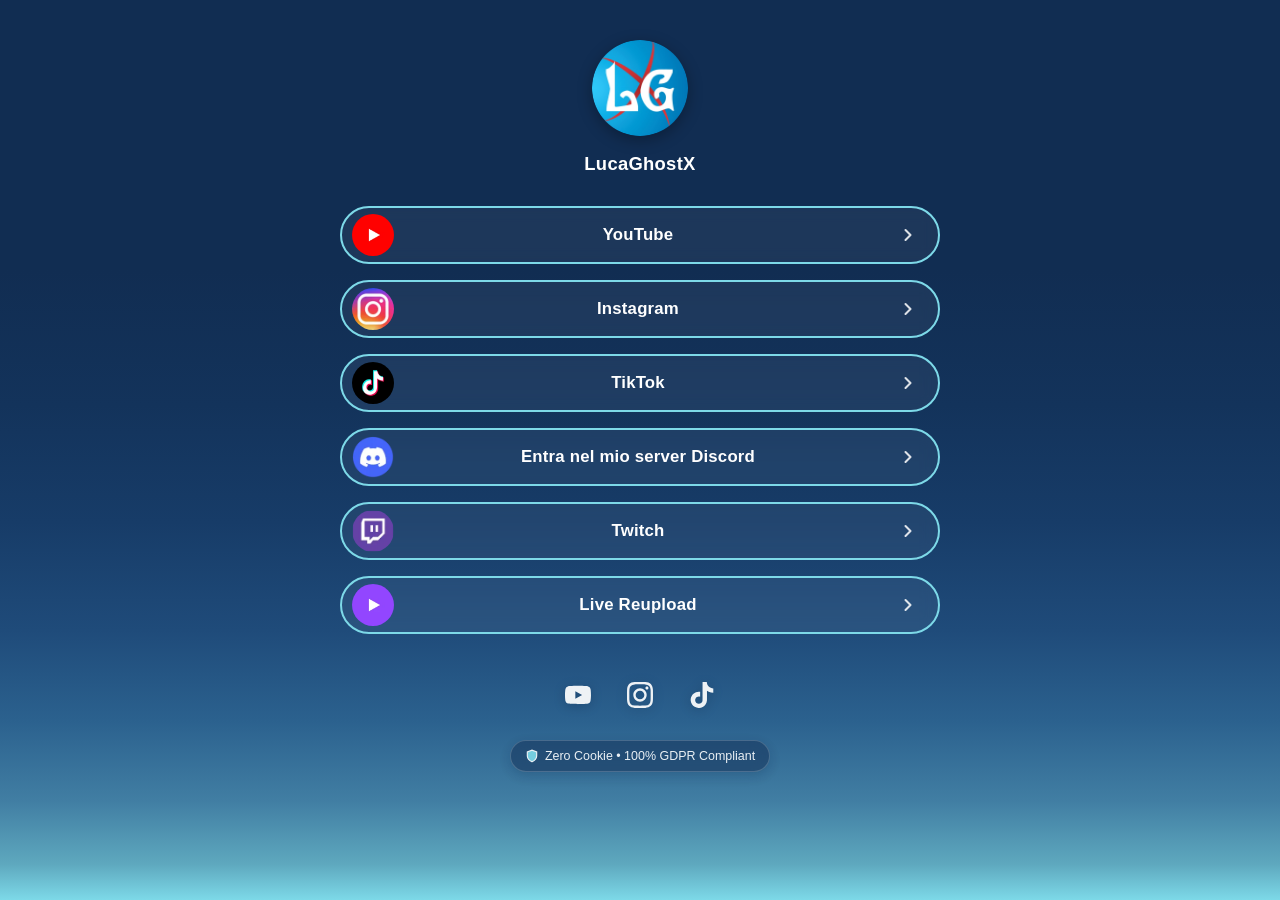
==== link/index.html @ 70189757 "Release" ====
<!DOCTYPE html>
<html lang="it">
<head>
  <meta charset="UTF-8">
  <meta name="viewport" content="width=device-width, initial-scale=1.0">
  <title></title>
  <meta name="description" content="">
  <meta name="theme-color" content="#112d52">
  <link rel="icon" type="image/webp" href="">
  <link rel="stylesheet" href="style.css">
  
  <!-- Zero cookies, zero tracker scripts, zero local storage. Pure dynamic config via config.json -->
</head>
<body>
  <main class="page-container">
    <!-- Header with Share & Profile (populated from config.json) -->
    <header class="profile-header">

      <div class="avatar-wrapper" id="avatarWrapper" style="display: none;">
        <img id="profileAvatar" class="avatar-img" src="" alt="" width="96" height="96">
      </div>

      <h1 id="profileName" class="profile-name"></h1>
      <p id="profileBio" class="profile-bio" style="display: none;"></p>
    </header>

    <!-- Main Link Cards (Dynamically generated from config.json) -->
    <section id="linksContainer" class="links-list" aria-label="Collegamenti"></section>

    <!-- Social Icons Footer (Dynamically generated from config.json) -->
    <footer class="socials-container" id="socialsContainer" aria-label="Profili Social"></footer>

    <!-- GDPR Privacy Badge (Dynamically controlled via config.json) -->
    <aside id="privacyBadge" class="privacy-badge" style="display: none;" title="Clicca per leggere l'informativa sulla privacy" role="button" tabindex="0">
      <svg viewBox="0 0 24 24" width="14" height="14" stroke="currentColor" stroke-width="2" fill="none"><path d="M12 22s8-4 8-10V5l-8-3-8 3v7c0 6 8 10 8 10z"></path></svg>
      <span id="privacyBadgeText"></span>
    </aside>
  </main>

  <!-- Privacy & Cookie Policy Modal (populated dynamically from config.json) -->
  <div id="privacyModal" class="modal-overlay" role="dialog" aria-modal="true" aria-labelledby="modalTitle">
    <div class="modal-card">
      <div class="modal-header">
        <div class="modal-header-title">
          <svg viewBox="0 0 24 24" stroke="currentColor" stroke-width="2" fill="none"><path d="M12 22s8-4 8-10V5l-8-3-8 3v7c0 6 8 10 8 10z"></path></svg>
          <h2 id="modalTitle"></h2>
        </div>
        <button id="closeModalBtn" class="modal-close-btn" type="button" aria-label="Chiudi informativa">&times;</button>
      </div>
      <div id="modalBody" class="modal-body"></div>
      <div class="modal-footer">
        <button id="modalOkBtn" class="modal-action-btn" type="button"></button>
      </div>
    </div>
  </div>

  <script src="app.js"></script>
</body>
</html>
---- link/style.css ----
/* Reset & Base Styles */
*, *::before, *::after {
  box-sizing: border-box;
  margin: 0;
  padding: 0;
}

:root {
  --bg-color-start: #112d52;
  --bg-color-end: #7dd9e8;
  --bg-gradient: linear-gradient(
    180deg,
    #112d52 0%,
    #112d52 30%,
    #13335b 45%,
    #173c68 58%,
    #1f4b7a 70%,
    #2b618e 80%,
    #417ea3 89%,
    #5ea8be 96%,
    #7dd9e8 100%
  );
  --button-border: #7dd9e8;
  --button-border-hover: #a5ebf5;
  --button-bg: rgba(255, 255, 255, 0.05);
  --button-hover-bg: rgba(125, 217, 232, 0.2);
  --button-hover-shadow: 0 4px 20px rgba(125, 217, 232, 0.3);
  --text-primary: #ffffff;
  --text-muted: #8ea3bf;
  --container-max-width: 600px;
  --font-family: -apple-system, BlinkMacSystemFont, "Segoe UI", Roboto, "Helvetica Neue", Arial, sans-serif;
}

body {
  background: var(--bg-gradient);
  background-repeat: no-repeat;
  color: var(--text-primary);
  font-family: var(--font-family);
  min-height: 100vh;
  display: flex;
  flex-direction: column;
  align-items: center;
  justify-content: flex-start;
  padding: 40px 16px 60px 16px;
  line-height: 1.5;
  overflow-x: hidden;
  -webkit-font-smoothing: antialiased;
  -moz-osx-font-smoothing: grayscale;
}

/* Page Container */
.page-container {
  width: 100%;
  max-width: var(--container-max-width);
  display: flex;
  flex-direction: column;
  align-items: center;
  position: relative;
}

/* Header & Avatar */
.profile-header {
  display: flex;
  flex-direction: column;
  align-items: center;
  margin-bottom: 24px;
  position: relative;
  width: 100%;
}

.avatar-wrapper {
  position: relative;
  width: 96px;
  height: 96px;
  border-radius: 50%;
  overflow: hidden;
  box-shadow: 0 4px 15px rgba(0, 0, 0, 0.3);
  margin-bottom: 14px;
}

.avatar-img {
  width: 100%;
  height: 100%;
  object-fit: cover;
  display: block;
}

.profile-name {
  font-size: 1.15rem;
  font-weight: 700;
  letter-spacing: 0.3px;
  color: var(--text-primary);
  text-align: center;
  margin-bottom: 4px;
}

.profile-bio {
  font-size: 0.95rem;
  color: var(--text-muted);
  text-align: center;
  max-width: 480px;
  margin-top: 4px;
}

/* Links Container */
.links-list {
  width: 100%;
  display: flex;
  flex-direction: column;
  gap: 16px;
  margin-bottom: 32px;
}

/* Link Card Button */
.link-card {
  display: flex;
  align-items: center;
  justify-content: space-between;
  width: 100%;
  min-height: 56px;
  padding: 6px 14px 6px 10px;
  border: 2px solid var(--button-border);
  border-radius: 40px;
  background-color: var(--button-bg);
  color: var(--text-primary);
  text-decoration: none;
  transition: all 0.25s cubic-bezier(0.4, 0, 0.2, 1);
  position: relative;
  cursor: pointer;
  user-select: none;
  backdrop-filter: blur(8px);
  -webkit-backdrop-filter: blur(8px);
}

.link-card:hover {
  border-color: var(--button-border-hover);
  background-color: var(--button-hover-bg);
  box-shadow: var(--button-hover-shadow);
  transform: translateY(-2px);
}

.link-card:active {
  transform: translateY(0);
}

/* Left Icon Badge */
.link-icon-badge {
  width: 42px;
  height: 42px;
  border-radius: 50%;
  overflow: hidden;
  display: flex;
  align-items: center;
  justify-content: center;
  flex-shrink: 0;
  background-size: cover;
  background-position: center;
}

.link-icon-badge img {
  width: 100%;
  height: 100%;
  object-fit: cover;
  display: block;
}

.link-icon-badge svg {
  width: 22px;
  height: 22px;
  fill: currentColor;
}

/* Title */
.link-title {
  flex-grow: 1;
  text-align: center;
  font-size: 1.05rem;
  font-weight: 600;
  letter-spacing: 0.2px;
  padding: 0 12px;
  white-space: nowrap;
  overflow: hidden;
  text-overflow: ellipsis;
}

/* Right Arrow Icon */
.link-arrow-icon {
  width: 42px;
  height: 42px;
  display: flex;
  align-items: center;
  justify-content: flex-end;
  color: var(--text-primary);
  opacity: 0.85;
  transition: transform 0.22s cubic-bezier(0.4, 0, 0.2, 1), opacity 0.2s ease, color 0.2s ease;
  flex-shrink: 0;
  padding-right: 6px;
}

.link-arrow-icon svg {
  width: 20px;
  height: 20px;
}

.link-card:hover .link-arrow-icon {
  opacity: 1;
  color: #ffffff;
  transform: translateX(4px);
}

/* Social Footer */
.socials-container {
  display: flex;
  align-items: center;
  justify-content: center;
  gap: 20px;
  margin-top: 8px;
  margin-bottom: 24px;
}

.social-icon-link {
  color: var(--text-primary);
  opacity: 0.92;
  transition: opacity 0.2s ease, transform 0.2s ease;
  display: flex;
  align-items: center;
  justify-content: center;
  text-decoration: none;
  padding: 8px;
  border-radius: 50%;
  filter: drop-shadow(0 2px 6px rgba(17, 45, 82, 0.4));
}

.social-icon-link:hover {
  opacity: 1;
  transform: translateY(-2px) scale(1.1);
}

.social-icon-link svg {
  width: 26px;
  height: 26px;
  fill: currentColor;
}

/* Privacy & GDPR Badge */
.privacy-badge {
  display: inline-flex;
  align-items: center;
  gap: 6px;
  font-size: 0.78rem;
  color: #ffffff;
  opacity: 0.9;
  margin-top: auto;
  padding: 6px 14px;
  border-radius: 20px;
  background: rgba(17, 45, 82, 0.55);
  border: 1px solid rgba(255, 255, 255, 0.2);
  backdrop-filter: blur(8px);
  -webkit-backdrop-filter: blur(8px);
  user-select: none;
  cursor: pointer;
  transition: all 0.2s ease;
  box-shadow: 0 4px 12px rgba(17, 45, 82, 0.25);
}

.privacy-badge:hover {
  opacity: 1;
  transform: translateY(-2px);
  border-color: var(--button-border);
  box-shadow: 0 4px 16px rgba(125, 217, 232, 0.35);
}

.privacy-badge:active {
  transform: translateY(0);
}

.privacy-badge svg {
  width: 14px;
  height: 14px;
  fill: #7dd9e8;
}

/* Privacy & Cookie Policy Modal */
.modal-overlay {
  position: fixed;
  inset: 0;
  background: rgba(6, 17, 33, 0.78);
  backdrop-filter: blur(10px);
  -webkit-backdrop-filter: blur(10px);
  display: flex;
  align-items: center;
  justify-content: center;
  z-index: 2000;
  padding: 16px;
  opacity: 0;
  visibility: hidden;
  transition: opacity 0.25s ease, visibility 0.25s ease;
}

.modal-overlay.active {
  opacity: 1;
  visibility: visible;
}

.modal-card {
  background: #112d52;
  border: 2px solid var(--button-border);
  border-radius: 24px;
  max-width: 540px;
  width: 100%;
  max-height: 88vh;
  display: flex;
  flex-direction: column;
  box-shadow: 0 20px 50px rgba(0, 0, 0, 0.6), 0 0 30px rgba(125, 217, 232, 0.2);
  transform: translateY(20px) scale(0.96);
  transition: transform 0.25s cubic-bezier(0.16, 1, 0.3, 1);
  overflow: hidden;
}

.modal-overlay.active .modal-card {
  transform: translateY(0) scale(1);
}

.modal-header {
  padding: 18px 22px;
  border-bottom: 1px solid rgba(125, 217, 232, 0.15);
  display: flex;
  align-items: center;
  justify-content: space-between;
}

.modal-header-title {
  display: flex;
  align-items: center;
  gap: 10px;
  color: #ffffff;
}

.modal-header-title svg {
  width: 22px;
  height: 22px;
  stroke: var(--button-border);
}

.modal-header-title h2 {
  font-size: 1.05rem;
  font-weight: 700;
  color: #ffffff;
  margin: 0;
}

.modal-close-btn {
  background: transparent;
  border: none;
  font-size: 1.6rem;
  color: #ffffff;
  cursor: pointer;
  opacity: 0.75;
  line-height: 1;
  padding: 4px 8px;
  border-radius: 50%;
  transition: opacity 0.2s ease, transform 0.2s ease;
}

.modal-close-btn:hover {
  opacity: 1;
  transform: scale(1.15);
}

.modal-body {
  padding: 20px 22px;
  overflow-y: auto;
  color: #c5d5e8;
  font-size: 0.9rem;
  line-height: 1.55;
  display: flex;
  flex-direction: column;
  gap: 12px;
  scrollbar-width: thin;
  scrollbar-color: rgba(125, 217, 232, 0.4) transparent;
}

.modal-body::-webkit-scrollbar {
  width: 6px;
}

.modal-body::-webkit-scrollbar-thumb {
  background: rgba(125, 217, 232, 0.4);
  border-radius: 4px;
}

.policy-intro {
  color: var(--text-muted);
  font-size: 0.88rem;
  line-height: 1.5;
  margin-bottom: 4px;
}

.policy-point {
  background: rgba(255, 255, 255, 0.035);
  border-left: 3px solid var(--button-border);
  border-radius: 0 10px 10px 0;
  padding: 10px 14px;
}

.policy-point-title {
  font-weight: 700;
  color: #ffffff;
  font-size: 0.92rem;
  margin-bottom: 3px;
  display: flex;
  align-items: center;
  gap: 6px;
}

.policy-point-text {
  color: #9cb3ce;
  font-size: 0.85rem;
  margin: 0;
  line-height: 1.45;
}

.modal-footer {
  padding: 14px 22px 18px 22px;
  border-top: 1px solid rgba(125, 217, 232, 0.15);
  display: flex;
  justify-content: flex-end;
}

.modal-action-btn {
  background: var(--button-border);
  color: #112d52;
  border: none;
  font-weight: 700;
  font-size: 0.9rem;
  padding: 8px 22px;
  border-radius: 20px;
  cursor: pointer;
  transition: all 0.2s ease;
}

.modal-action-btn:hover {
  background: var(--button-border-hover);
  transform: translateY(-1px);
  box-shadow: 0 4px 15px rgba(125, 217, 232, 0.35);
}

/* Toast Notification (Copy to clipboard) */
.toast {
  position: fixed;
  bottom: 24px;
  left: 50%;
  transform: translateX(-50%) translateY(100px);
  background: rgba(17, 45, 82, 0.95);
  border: 1px solid var(--button-border);
  color: #ffffff;
  padding: 10px 22px;
  border-radius: 30px;
  font-size: 0.9rem;
  font-weight: 500;
  box-shadow: 0 8px 30px rgba(0, 0, 0, 0.4);
  pointer-events: none;
  opacity: 0;
  transition: transform 0.3s cubic-bezier(0.175, 0.885, 0.32, 1.275), opacity 0.3s ease;
  z-index: 1000;
  display: flex;
  align-items: center;
  gap: 8px;
}

.toast.show {
  transform: translateX(-50%) translateY(0);
  opacity: 1;
}

.toast svg {
  width: 18px;
  height: 18px;
  fill: #7dd9e8;
}

/* Responsive adjustments */
@media (max-width: 640px) {
  body {
    padding: 30px 14px 40px 14px;
  }
  
  .avatar-wrapper {
    width: 88px;
    height: 88px;
  }

  .link-card {
    min-height: 52px;
    padding: 5px 12px 5px 8px;
  }

  .link-icon-badge {
    width: 38px;
    height: 38px;
  }

  .link-title {
    font-size: 0.98rem;
  }

  .link-arrow-icon {
    width: 38px;
    height: 38px;
    padding-right: 4px;
  }
}
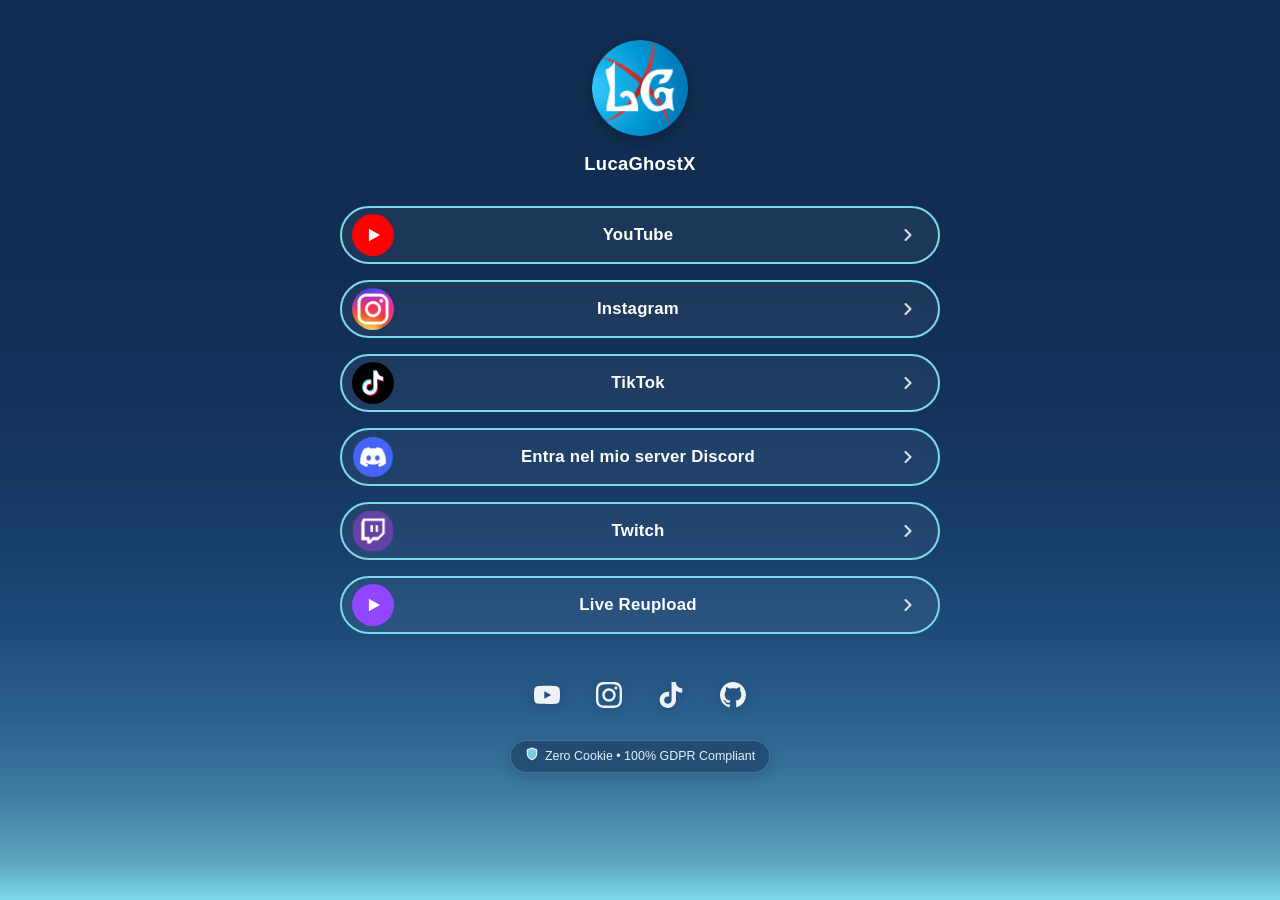
==== commit 5f349723: "Riorganizzazione icone (links/socials), pulizia codice e supporto temi dinamici - Suddivise le icone" ====
--- a/link/index.html
+++ b/link/index.html
@@ -13,7 +13,7 @@
 </head>
 <body>
   <main class="page-container">
-    <!-- Header with Share & Profile (populated from config.json) -->
+    <!-- Header & Profile (populated dynamically from config.json) -->
     <header class="profile-header">
 
       <div class="avatar-wrapper" id="avatarWrapper" style="display: none;">
@@ -31,8 +31,8 @@
     <footer class="socials-container" id="socialsContainer" aria-label="Profili Social"></footer>
 
     <!-- GDPR Privacy Badge (Dynamically controlled via config.json) -->
-    <aside id="privacyBadge" class="privacy-badge" style="display: none;" title="Clicca per leggere l'informativa sulla privacy" role="button" tabindex="0">
-      <svg viewBox="0 0 24 24" width="14" height="14" stroke="currentColor" stroke-width="2" fill="none"><path d="M12 22s8-4 8-10V5l-8-3-8 3v7c0 6 8 10 8 10z"></path></svg>
+    <aside id="privacyBadge" class="privacy-badge" style="display: none;" role="button" tabindex="0">
+      <span id="privacyBadgeIcon" class="privacy-badge-icon" aria-hidden="true"></span>
       <span id="privacyBadgeText"></span>
     </aside>
   </main>
@@ -42,7 +42,7 @@
     <div class="modal-card">
       <div class="modal-header">
         <div class="modal-header-title">
-          <svg viewBox="0 0 24 24" stroke="currentColor" stroke-width="2" fill="none"><path d="M12 22s8-4 8-10V5l-8-3-8 3v7c0 6 8 10 8 10z"></path></svg>
+          <span id="modalTitleIcon" class="modal-title-icon" aria-hidden="true"></span>
           <h2 id="modalTitle"></h2>
         </div>
         <button id="closeModalBtn" class="modal-close-btn" type="button" aria-label="Chiudi informativa">&times;</button>
--- a/link/style.css
+++ b/link/style.css
@@ -27,6 +27,9 @@
   --button-hover-shadow: 0 4px 20px rgba(125, 217, 232, 0.3);
   --text-primary: #ffffff;
   --text-muted: #8ea3bf;
+  --social-color: #ffffff;
+  --social-hover-color: #7dd9e8;
+  --modal-bg: #112d52;
   --container-max-width: 600px;
   --font-family: -apple-system, BlinkMacSystemFont, "Segoe UI", Roboto, "Helvetica Neue", Arial, sans-serif;
 }
@@ -219,9 +222,9 @@
 }
 
 .social-icon-link {
-  color: var(--text-primary);
+  color: var(--social-color);
   opacity: 0.92;
-  transition: opacity 0.2s ease, transform 0.2s ease;
+  transition: opacity 0.2s ease, transform 0.2s ease, color 0.2s ease;
   display: flex;
   align-items: center;
   justify-content: center;
@@ -232,13 +235,18 @@
 }
 
 .social-icon-link:hover {
+  color: var(--social-hover-color);
   opacity: 1;
   transform: translateY(-2px) scale(1.1);
 }
 
-.social-icon-link svg {
+.social-icon-link svg,
+.social-icon-link img,
+.social-icon-img {
   width: 26px;
   height: 26px;
+  display: block;
+  object-fit: contain;
   fill: currentColor;
 }
 
@@ -277,7 +285,7 @@
 .privacy-badge svg {
   width: 14px;
   height: 14px;
-  fill: #7dd9e8;
+  fill: var(--button-border);
 }
 
 /* Privacy & Cookie Policy Modal */
@@ -303,7 +311,7 @@
 }
 
 .modal-card {
-  background: #112d52;
+  background: var(--modal-bg);
   border: 2px solid var(--button-border);
   border-radius: 24px;
   max-width: 540px;
@@ -429,7 +437,7 @@
 
 .modal-action-btn {
   background: var(--button-border);
-  color: #112d52;
+  color: var(--modal-bg);
   border: none;
   font-weight: 700;
   font-size: 0.9rem;
@@ -445,39 +453,6 @@
   box-shadow: 0 4px 15px rgba(125, 217, 232, 0.35);
 }
 
-/* Toast Notification (Copy to clipboard) */
-.toast {
-  position: fixed;
-  bottom: 24px;
-  left: 50%;
-  transform: translateX(-50%) translateY(100px);
-  background: rgba(17, 45, 82, 0.95);
-  border: 1px solid var(--button-border);
-  color: #ffffff;
-  padding: 10px 22px;
-  border-radius: 30px;
-  font-size: 0.9rem;
-  font-weight: 500;
-  box-shadow: 0 8px 30px rgba(0, 0, 0, 0.4);
-  pointer-events: none;
-  opacity: 0;
-  transition: transform 0.3s cubic-bezier(0.175, 0.885, 0.32, 1.275), opacity 0.3s ease;
-  z-index: 1000;
-  display: flex;
-  align-items: center;
-  gap: 8px;
-}
-
-.toast.show {
-  transform: translateX(-50%) translateY(0);
-  opacity: 1;
-}
-
-.toast svg {
-  width: 18px;
-  height: 18px;
-  fill: #7dd9e8;
-}
 
 /* Responsive adjustments */
 @media (max-width: 640px) {
